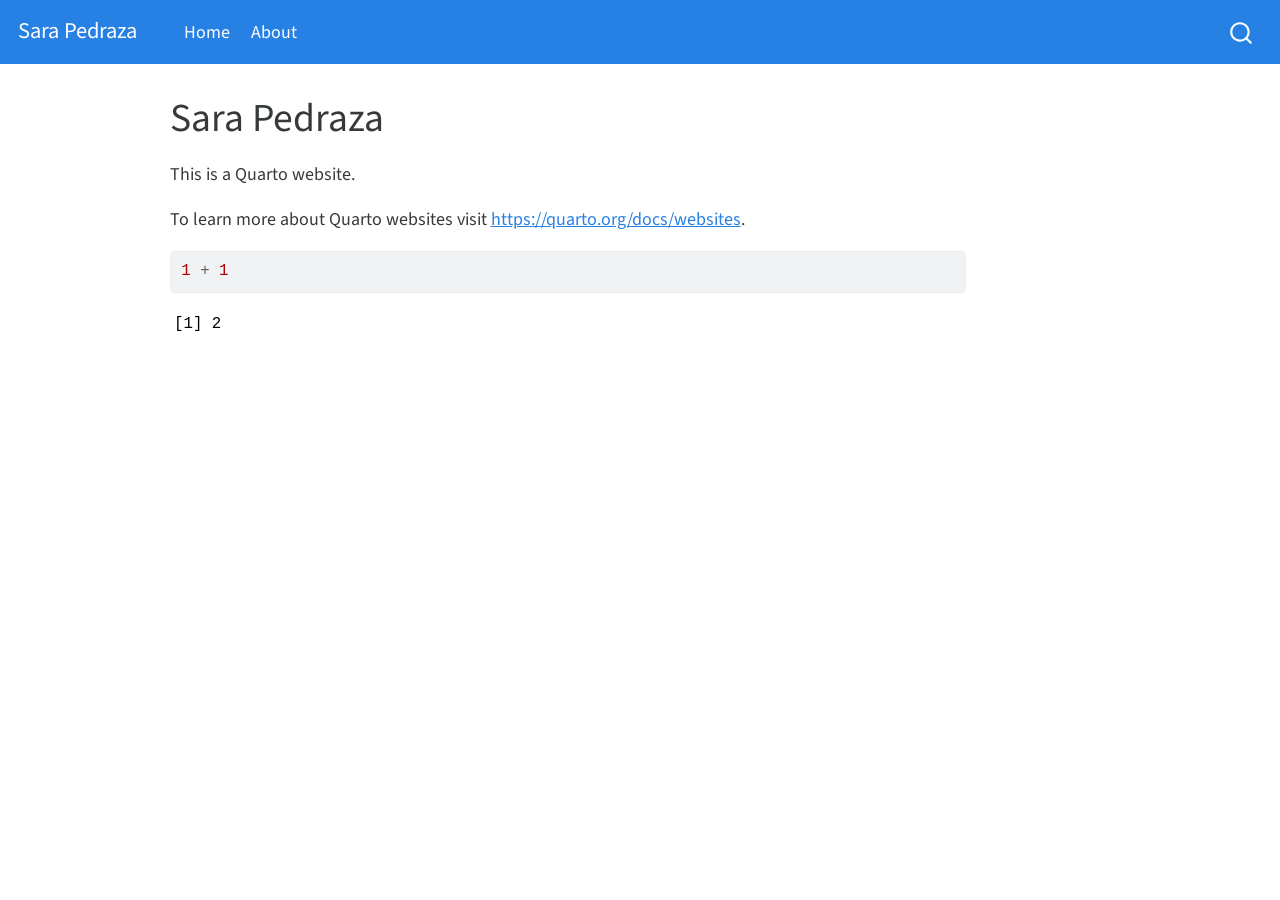
==== docs/index.html @ 74bfd327 "first built" ====
<!DOCTYPE html>
<html xmlns="http://www.w3.org/1999/xhtml" lang="en" xml:lang="en"><head>

<meta charset="utf-8">
<meta name="generator" content="quarto-1.2.269">

<meta name="viewport" content="width=device-width, initial-scale=1.0, user-scalable=yes">


<title>Sara Pedraza</title>
<style>
code{white-space: pre-wrap;}
span.smallcaps{font-variant: small-caps;}
div.columns{display: flex; gap: min(4vw, 1.5em);}
div.column{flex: auto; overflow-x: auto;}
div.hanging-indent{margin-left: 1.5em; text-indent: -1.5em;}
ul.task-list{list-style: none;}
ul.task-list li input[type="checkbox"] {
  width: 0.8em;
  margin: 0 0.8em 0.2em -1.6em;
  vertical-align: middle;
}
pre > code.sourceCode { white-space: pre; position: relative; }
pre > code.sourceCode > span { display: inline-block; line-height: 1.25; }
pre > code.sourceCode > span:empty { height: 1.2em; }
.sourceCode { overflow: visible; }
code.sourceCode > span { color: inherit; text-decoration: inherit; }
div.sourceCode { margin: 1em 0; }
pre.sourceCode { margin: 0; }
@media screen {
div.sourceCode { overflow: auto; }
}
@media print {
pre > code.sourceCode { white-space: pre-wrap; }
pre > code.sourceCode > span { text-indent: -5em; padding-left: 5em; }
}
pre.numberSource code
  { counter-reset: source-line 0; }
pre.numberSource code > span
  { position: relative; left: -4em; counter-increment: source-line; }
pre.numberSource code > span > a:first-child::before
  { content: counter(source-line);
    position: relative; left: -1em; text-align: right; vertical-align: baseline;
    border: none; display: inline-block;
    -webkit-touch-callout: none; -webkit-user-select: none;
    -khtml-user-select: none; -moz-user-select: none;
    -ms-user-select: none; user-select: none;
    padding: 0 4px; width: 4em;
    color: #aaaaaa;
  }
pre.numberSource { margin-left: 3em; border-left: 1px solid #aaaaaa;  padding-left: 4px; }
div.sourceCode
  {   }
@media screen {
pre > code.sourceCode > span > a:first-child::before { text-decoration: underline; }
}
code span.al { color: #ff0000; font-weight: bold; } /* Alert */
code span.an { color: #60a0b0; font-weight: bold; font-style: italic; } /* Annotation */
code span.at { color: #7d9029; } /* Attribute */
code span.bn { color: #40a070; } /* BaseN */
code span.bu { color: #008000; } /* BuiltIn */
code span.cf { color: #007020; font-weight: bold; } /* ControlFlow */
code span.ch { color: #4070a0; } /* Char */
code span.cn { color: #880000; } /* Constant */
code span.co { color: #60a0b0; font-style: italic; } /* Comment */
code span.cv { color: #60a0b0; font-weight: bold; font-style: italic; } /* CommentVar */
code span.do { color: #ba2121; font-style: italic; } /* Documentation */
code span.dt { color: #902000; } /* DataType */
code span.dv { color: #40a070; } /* DecVal */
code span.er { color: #ff0000; font-weight: bold; } /* Error */
code span.ex { } /* Extension */
code span.fl { color: #40a070; } /* Float */
code span.fu { color: #06287e; } /* Function */
code span.im { color: #008000; font-weight: bold; } /* Import */
code span.in { color: #60a0b0; font-weight: bold; font-style: italic; } /* Information */
code span.kw { color: #007020; font-weight: bold; } /* Keyword */
code span.op { color: #666666; } /* Operator */
code span.ot { color: #007020; } /* Other */
code span.pp { color: #bc7a00; } /* Preprocessor */
code span.sc { color: #4070a0; } /* SpecialChar */
code span.ss { color: #bb6688; } /* SpecialString */
code span.st { color: #4070a0; } /* String */
code span.va { color: #19177c; } /* Variable */
code span.vs { color: #4070a0; } /* VerbatimString */
code span.wa { color: #60a0b0; font-weight: bold; font-style: italic; } /* Warning */
</style>


<script src="site_libs/quarto-nav/quarto-nav.js"></script>
<script src="site_libs/quarto-nav/headroom.min.js"></script>
<script src="site_libs/clipboard/clipboard.min.js"></script>
<script src="site_libs/quarto-search/autocomplete.umd.js"></script>
<script src="site_libs/quarto-search/fuse.min.js"></script>
<script src="site_libs/quarto-search/quarto-search.js"></script>
<meta name="quarto:offset" content="./">
<script src="site_libs/quarto-html/quarto.js"></script>
<script src="site_libs/quarto-html/popper.min.js"></script>
<script src="site_libs/quarto-html/tippy.umd.min.js"></script>
<script src="site_libs/quarto-html/anchor.min.js"></script>
<link href="site_libs/quarto-html/tippy.css" rel="stylesheet">
<link href="site_libs/quarto-html/quarto-syntax-highlighting.css" rel="stylesheet" id="quarto-text-highlighting-styles">
<script src="site_libs/bootstrap/bootstrap.min.js"></script>
<link href="site_libs/bootstrap/bootstrap-icons.css" rel="stylesheet">
<link href="site_libs/bootstrap/bootstrap.min.css" rel="stylesheet" id="quarto-bootstrap" data-mode="light">
<script id="quarto-search-options" type="application/json">{
  "location": "navbar",
  "copy-button": false,
  "collapse-after": 3,
  "panel-placement": "end",
  "type": "overlay",
  "limit": 20,
  "language": {
    "search-no-results-text": "No results",
    "search-matching-documents-text": "matching documents",
    "search-copy-link-title": "Copy link to search",
    "search-hide-matches-text": "Hide additional matches",
    "search-more-match-text": "more match in this document",
    "search-more-matches-text": "more matches in this document",
    "search-clear-button-title": "Clear",
    "search-detached-cancel-button-title": "Cancel",
    "search-submit-button-title": "Submit"
  }
}</script>


<link rel="stylesheet" href="styles.css">
</head>

<body class="nav-fixed">

<div id="quarto-search-results"></div>
  <header id="quarto-header" class="headroom fixed-top">
    <nav class="navbar navbar-expand-lg navbar-dark ">
      <div class="navbar-container container-fluid">
      <div class="navbar-brand-container">
    <a class="navbar-brand" href="./index.html">
    <span class="navbar-title">Sara Pedraza</span>
    </a>
  </div>
          <button class="navbar-toggler" type="button" data-bs-toggle="collapse" data-bs-target="#navbarCollapse" aria-controls="navbarCollapse" aria-expanded="false" aria-label="Toggle navigation" onclick="if (window.quartoToggleHeadroom) { window.quartoToggleHeadroom(); }">
  <span class="navbar-toggler-icon"></span>
</button>
          <div class="collapse navbar-collapse" id="navbarCollapse">
            <ul class="navbar-nav navbar-nav-scroll me-auto">
  <li class="nav-item">
    <a class="nav-link active" href="./index.html" aria-current="page">
 <span class="menu-text">Home</span></a>
  </li>  
  <li class="nav-item">
    <a class="nav-link" href="./about.html">
 <span class="menu-text">About</span></a>
  </li>  
</ul>
              <div id="quarto-search" class="" title="Search"></div>
          </div> <!-- /navcollapse -->
      </div> <!-- /container-fluid -->
    </nav>
</header>
<!-- content -->
<div id="quarto-content" class="quarto-container page-columns page-rows-contents page-layout-article page-navbar">
<!-- sidebar -->
<!-- margin-sidebar -->
    <div id="quarto-margin-sidebar" class="sidebar margin-sidebar">
        
    </div>
<!-- main -->
<main class="content" id="quarto-document-content">

<header id="title-block-header" class="quarto-title-block default">
<div class="quarto-title">
<h1 class="title">Sara Pedraza</h1>
</div>



<div class="quarto-title-meta">

    
  
    
  </div>
  

</header>

<p>This is a Quarto website.</p>
<p>To learn more about Quarto websites visit <a href="https://quarto.org/docs/websites" class="uri">https://quarto.org/docs/websites</a>.</p>
<div class="cell">
<div class="sourceCode cell-code" id="cb1"><pre class="sourceCode r code-with-copy"><code class="sourceCode r"><span id="cb1-1"><a href="#cb1-1" aria-hidden="true" tabindex="-1"></a><span class="dv">1</span> <span class="sc">+</span> <span class="dv">1</span></span></code><button title="Copy to Clipboard" class="code-copy-button"><i class="bi"></i></button></pre></div>
<div class="cell-output cell-output-stdout">
<pre><code>[1] 2</code></pre>
</div>
</div>



</main> <!-- /main -->
<script id="quarto-html-after-body" type="application/javascript">
window.document.addEventListener("DOMContentLoaded", function (event) {
  const toggleBodyColorMode = (bsSheetEl) => {
    const mode = bsSheetEl.getAttribute("data-mode");
    const bodyEl = window.document.querySelector("body");
    if (mode === "dark") {
      bodyEl.classList.add("quarto-dark");
      bodyEl.classList.remove("quarto-light");
    } else {
      bodyEl.classList.add("quarto-light");
      bodyEl.classList.remove("quarto-dark");
    }
  }
  const toggleBodyColorPrimary = () => {
    const bsSheetEl = window.document.querySelector("link#quarto-bootstrap");
    if (bsSheetEl) {
      toggleBodyColorMode(bsSheetEl);
    }
  }
  toggleBodyColorPrimary();  
  const icon = "";
  const anchorJS = new window.AnchorJS();
  anchorJS.options = {
    placement: 'right',
    icon: icon
  };
  anchorJS.add('.anchored');
  const clipboard = new window.ClipboardJS('.code-copy-button', {
    target: function(trigger) {
      return trigger.previousElementSibling;
    }
  });
  clipboard.on('success', function(e) {
    // button target
    const button = e.trigger;
    // don't keep focus
    button.blur();
    // flash "checked"
    button.classList.add('code-copy-button-checked');
    var currentTitle = button.getAttribute("title");
    button.setAttribute("title", "Copied!");
    let tooltip;
    if (window.bootstrap) {
      button.setAttribute("data-bs-toggle", "tooltip");
      button.setAttribute("data-bs-placement", "left");
      button.setAttribute("data-bs-title", "Copied!");
      tooltip = new bootstrap.Tooltip(button, 
        { trigger: "manual", 
          customClass: "code-copy-button-tooltip",
          offset: [0, -8]});
      tooltip.show();    
    }
    setTimeout(function() {
      if (tooltip) {
        tooltip.hide();
        button.removeAttribute("data-bs-title");
        button.removeAttribute("data-bs-toggle");
        button.removeAttribute("data-bs-placement");
      }
      button.setAttribute("title", currentTitle);
      button.classList.remove('code-copy-button-checked');
    }, 1000);
    // clear code selection
    e.clearSelection();
  });
  function tippyHover(el, contentFn) {
    const config = {
      allowHTML: true,
      content: contentFn,
      maxWidth: 500,
      delay: 100,
      arrow: false,
      appendTo: function(el) {
          return el.parentElement;
      },
      interactive: true,
      interactiveBorder: 10,
      theme: 'quarto',
      placement: 'bottom-start'
    };
    window.tippy(el, config); 
  }
  const noterefs = window.document.querySelectorAll('a[role="doc-noteref"]');
  for (var i=0; i<noterefs.length; i++) {
    const ref = noterefs[i];
    tippyHover(ref, function() {
      // use id or data attribute instead here
      let href = ref.getAttribute('data-footnote-href') || ref.getAttribute('href');
      try { href = new URL(href).hash; } catch {}
      const id = href.replace(/^#\/?/, "");
      const note = window.document.getElementById(id);
      return note.innerHTML;
    });
  }
  const findCites = (el) => {
    const parentEl = el.parentElement;
    if (parentEl) {
      const cites = parentEl.dataset.cites;
      if (cites) {
        return {
          el,
          cites: cites.split(' ')
        };
      } else {
        return findCites(el.parentElement)
      }
    } else {
      return undefined;
    }
  };
  var bibliorefs = window.document.querySelectorAll('a[role="doc-biblioref"]');
  for (var i=0; i<bibliorefs.length; i++) {
    const ref = bibliorefs[i];
    const citeInfo = findCites(ref);
    if (citeInfo) {
      tippyHover(citeInfo.el, function() {
        var popup = window.document.createElement('div');
        citeInfo.cites.forEach(function(cite) {
          var citeDiv = window.document.createElement('div');
          citeDiv.classList.add('hanging-indent');
          citeDiv.classList.add('csl-entry');
          var biblioDiv = window.document.getElementById('ref-' + cite);
          if (biblioDiv) {
            citeDiv.innerHTML = biblioDiv.innerHTML;
          }
          popup.appendChild(citeDiv);
        });
        return popup.innerHTML;
      });
    }
  }
});
</script>
</div> <!-- /content -->



</body></html>
---- docs/site_libs/quarto-html/tippy.css ----
.tippy-box[data-animation=fade][data-state=hidden]{opacity:0}[data-tippy-root]{max-width:calc(100vw - 10px)}.tippy-box{position:relative;background-color:#333;color:#fff;border-radius:4px;font-size:14px;line-height:1.4;white-space:normal;outline:0;transition-property:transform,visibility,opacity}.tippy-box[data-placement^=top]>.tippy-arrow{bottom:0}.tippy-box[data-placement^=top]>.tippy-arrow:before{bottom:-7px;left:0;border-width:8px 8px 0;border-top-color:initial;transform-origin:center top}.tippy-box[data-placement^=bottom]>.tippy-arrow{top:0}.tippy-box[data-placement^=bottom]>.tippy-arrow:before{top:-7px;left:0;border-width:0 8px 8px;border-bottom-color:initial;transform-origin:center bottom}.tippy-box[data-placement^=left]>.tippy-arrow{right:0}.tippy-box[data-placement^=left]>.tippy-arrow:before{border-width:8px 0 8px 8px;border-left-color:initial;right:-7px;transform-origin:center left}.tippy-box[data-placement^=right]>.tippy-arrow{left:0}.tippy-box[data-placement^=right]>.tippy-arrow:before{left:-7px;border-width:8px 8px 8px 0;border-right-color:initial;transform-origin:center right}.tippy-box[data-inertia][data-state=visible]{transition-timing-function:cubic-bezier(.54,1.5,.38,1.11)}.tippy-arrow{width:16px;height:16px;color:#333}.tippy-arrow:before{content:"";position:absolute;border-color:transparent;border-style:solid}.tippy-content{position:relative;padding:5px 9px;z-index:1}
---- docs/site_libs/quarto-html/quarto-syntax-highlighting.css ----
/* quarto syntax highlight colors */
:root {
  --quarto-hl-ot-color: #003B4F;
  --quarto-hl-at-color: #657422;
  --quarto-hl-ss-color: #20794D;
  --quarto-hl-an-color: #5E5E5E;
  --quarto-hl-fu-color: #4758AB;
  --quarto-hl-st-color: #20794D;
  --quarto-hl-cf-color: #003B4F;
  --quarto-hl-op-color: #5E5E5E;
  --quarto-hl-er-color: #AD0000;
  --quarto-hl-bn-color: #AD0000;
  --quarto-hl-al-color: #AD0000;
  --quarto-hl-va-color: #111111;
  --quarto-hl-bu-color: inherit;
  --quarto-hl-ex-color: inherit;
  --quarto-hl-pp-color: #AD0000;
  --quarto-hl-in-color: #5E5E5E;
  --quarto-hl-vs-color: #20794D;
  --quarto-hl-wa-color: #5E5E5E;
  --quarto-hl-do-color: #5E5E5E;
  --quarto-hl-im-color: #00769E;
  --quarto-hl-ch-color: #20794D;
  --quarto-hl-dt-color: #AD0000;
  --quarto-hl-fl-color: #AD0000;
  --quarto-hl-co-color: #5E5E5E;
  --quarto-hl-cv-color: #5E5E5E;
  --quarto-hl-cn-color: #8f5902;
  --quarto-hl-sc-color: #5E5E5E;
  --quarto-hl-dv-color: #AD0000;
  --quarto-hl-kw-color: #003B4F;
}

/* other quarto variables */
:root {
  --quarto-font-monospace: SFMono-Regular, Menlo, Monaco, Consolas, "Liberation Mono", "Courier New", monospace;
}

pre > code.sourceCode > span {
  color: #003B4F;
}

code span {
  color: #003B4F;
}

code.sourceCode > span {
  color: #003B4F;
}

div.sourceCode,
div.sourceCode pre.sourceCode {
  color: #003B4F;
}

code span.ot {
  color: #003B4F;
}

code span.at {
  color: #657422;
}

code span.ss {
  color: #20794D;
}

code span.an {
  color: #5E5E5E;
}

code span.fu {
  color: #4758AB;
}

code span.st {
  color: #20794D;
}

code span.cf {
  color: #003B4F;
}

code span.op {
  color: #5E5E5E;
}

code span.er {
  color: #AD0000;
}

code span.bn {
  color: #AD0000;
}

code span.al {
  color: #AD0000;
}

code span.va {
  color: #111111;
}

code span.pp {
  color: #AD0000;
}

code span.in {
  color: #5E5E5E;
}

code span.vs {
  color: #20794D;
}

code span.wa {
  color: #5E5E5E;
  font-style: italic;
}

code span.do {
  color: #5E5E5E;
  font-style: italic;
}

code span.im {
  color: #00769E;
}

code span.ch {
  color: #20794D;
}

code span.dt {
  color: #AD0000;
}

code span.fl {
  color: #AD0000;
}

code span.co {
  color: #5E5E5E;
}

code span.cv {
  color: #5E5E5E;
  font-style: italic;
}

code span.cn {
  color: #8f5902;
}

code span.sc {
  color: #5E5E5E;
}

code span.dv {
  color: #AD0000;
}

code span.kw {
  color: #003B4F;
}

.prevent-inlining {
  content: "</";
}

/*# sourceMappingURL=debc5d5d77c3f9108843748ff7464032.css.map */
---- docs/styles.css ----
/* css styles */
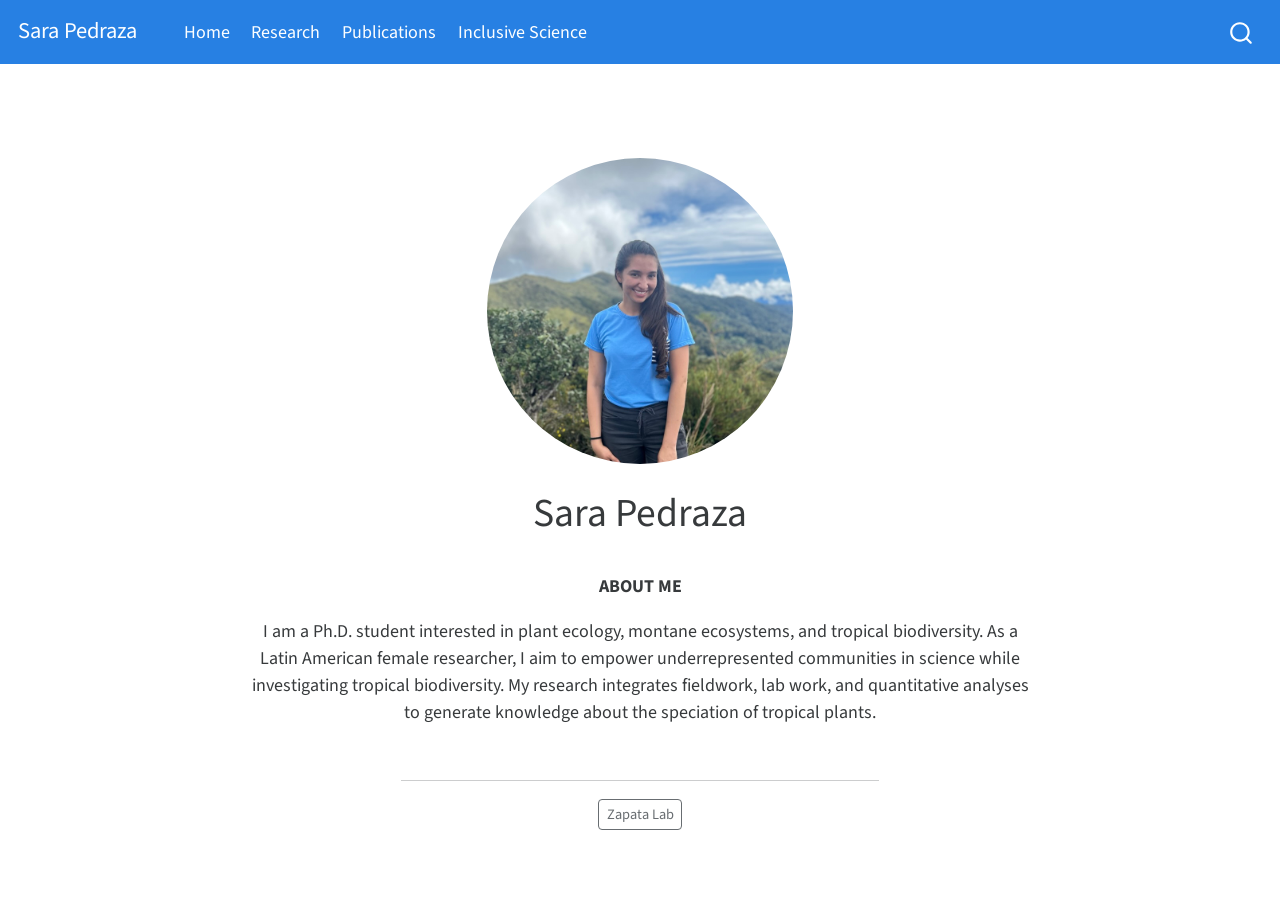
==== commit 4ebbd1ee: "update" ====
--- a/docs/index.html
+++ b/docs/index.html
@@ -20,69 +20,6 @@
   margin: 0 0.8em 0.2em -1.6em;
   vertical-align: middle;
 }
-pre > code.sourceCode { white-space: pre; position: relative; }
-pre > code.sourceCode > span { display: inline-block; line-height: 1.25; }
-pre > code.sourceCode > span:empty { height: 1.2em; }
-.sourceCode { overflow: visible; }
-code.sourceCode > span { color: inherit; text-decoration: inherit; }
-div.sourceCode { margin: 1em 0; }
-pre.sourceCode { margin: 0; }
-@media screen {
-div.sourceCode { overflow: auto; }
-}
-@media print {
-pre > code.sourceCode { white-space: pre-wrap; }
-pre > code.sourceCode > span { text-indent: -5em; padding-left: 5em; }
-}
-pre.numberSource code
-  { counter-reset: source-line 0; }
-pre.numberSource code > span
-  { position: relative; left: -4em; counter-increment: source-line; }
-pre.numberSource code > span > a:first-child::before
-  { content: counter(source-line);
-    position: relative; left: -1em; text-align: right; vertical-align: baseline;
-    border: none; display: inline-block;
-    -webkit-touch-callout: none; -webkit-user-select: none;
-    -khtml-user-select: none; -moz-user-select: none;
-    -ms-user-select: none; user-select: none;
-    padding: 0 4px; width: 4em;
-    color: #aaaaaa;
-  }
-pre.numberSource { margin-left: 3em; border-left: 1px solid #aaaaaa;  padding-left: 4px; }
-div.sourceCode
-  {   }
-@media screen {
-pre > code.sourceCode > span > a:first-child::before { text-decoration: underline; }
-}
-code span.al { color: #ff0000; font-weight: bold; } /* Alert */
-code span.an { color: #60a0b0; font-weight: bold; font-style: italic; } /* Annotation */
-code span.at { color: #7d9029; } /* Attribute */
-code span.bn { color: #40a070; } /* BaseN */
-code span.bu { color: #008000; } /* BuiltIn */
-code span.cf { color: #007020; font-weight: bold; } /* ControlFlow */
-code span.ch { color: #4070a0; } /* Char */
-code span.cn { color: #880000; } /* Constant */
-code span.co { color: #60a0b0; font-style: italic; } /* Comment */
-code span.cv { color: #60a0b0; font-weight: bold; font-style: italic; } /* CommentVar */
-code span.do { color: #ba2121; font-style: italic; } /* Documentation */
-code span.dt { color: #902000; } /* DataType */
-code span.dv { color: #40a070; } /* DecVal */
-code span.er { color: #ff0000; font-weight: bold; } /* Error */
-code span.ex { } /* Extension */
-code span.fl { color: #40a070; } /* Float */
-code span.fu { color: #06287e; } /* Function */
-code span.im { color: #008000; font-weight: bold; } /* Import */
-code span.in { color: #60a0b0; font-weight: bold; font-style: italic; } /* Information */
-code span.kw { color: #007020; font-weight: bold; } /* Keyword */
-code span.op { color: #666666; } /* Operator */
-code span.ot { color: #007020; } /* Other */
-code span.pp { color: #bc7a00; } /* Preprocessor */
-code span.sc { color: #4070a0; } /* SpecialChar */
-code span.ss { color: #bb6688; } /* SpecialString */
-code span.st { color: #4070a0; } /* String */
-code span.va { color: #19177c; } /* Variable */
-code span.vs { color: #4070a0; } /* VerbatimString */
-code span.wa { color: #60a0b0; font-weight: bold; font-style: italic; } /* Warning */
 </style>
 
 
@@ -96,7 +33,6 @@
 <script src="site_libs/quarto-html/quarto.js"></script>
 <script src="site_libs/quarto-html/popper.min.js"></script>
 <script src="site_libs/quarto-html/tippy.umd.min.js"></script>
-<script src="site_libs/quarto-html/anchor.min.js"></script>
 <link href="site_libs/quarto-html/tippy.css" rel="stylesheet">
 <link href="site_libs/quarto-html/quarto-syntax-highlighting.css" rel="stylesheet" id="quarto-text-highlighting-styles">
 <script src="site_libs/bootstrap/bootstrap.min.js"></script>
@@ -126,7 +62,7 @@
 <link rel="stylesheet" href="styles.css">
 </head>
 
-<body class="nav-fixed">
+<body class="nav-fixed fullcontent">
 
 <div id="quarto-search-results"></div>
   <header id="quarto-header" class="headroom fixed-top">
@@ -147,8 +83,16 @@
  <span class="menu-text">Home</span></a>
   </li>  
   <li class="nav-item">
-    <a class="nav-link" href="./about.html">
- <span class="menu-text">About</span></a>
+    <a class="nav-link" href="./research.html">
+ <span class="menu-text">Research</span></a>
+  </li>  
+  <li class="nav-item">
+    <a class="nav-link" href="./Resources.html">
+ <span class="menu-text">Publications</span></a>
+  </li>  
+  <li class="nav-item">
+    <a class="nav-link" href="./posts.html">
+ <span class="menu-text">Inclusive Science</span></a>
   </li>  
 </ul>
               <div id="quarto-search" class="" title="Search"></div>
@@ -160,41 +104,31 @@
 <div id="quarto-content" class="quarto-container page-columns page-rows-contents page-layout-article page-navbar">
 <!-- sidebar -->
 <!-- margin-sidebar -->
-    <div id="quarto-margin-sidebar" class="sidebar margin-sidebar">
-        
-    </div>
+    
 <!-- main -->
-<main class="content" id="quarto-document-content">
-
-<header id="title-block-header" class="quarto-title-block default">
+<div class="quarto-about-jolla">
+  <img src="media/headshot.jpeg" class="about-image
+  round " style="height: 17em; width: 17em;">
+ <header id="title-block-header" class="quarto-title-block default">
 <div class="quarto-title">
 <h1 class="title">Sara Pedraza</h1>
 </div>
-
-
-
 <div class="quarto-title-meta">
-
-    
-  
-    
   </div>
-  
-
-</header>
-
-<p>This is a Quarto website.</p>
-<p>To learn more about Quarto websites visit <a href="https://quarto.org/docs/websites" class="uri">https://quarto.org/docs/websites</a>.</p>
-<div class="cell">
-<div class="sourceCode cell-code" id="cb1"><pre class="sourceCode r code-with-copy"><code class="sourceCode r"><span id="cb1-1"><a href="#cb1-1" aria-hidden="true" tabindex="-1"></a><span class="dv">1</span> <span class="sc">+</span> <span class="dv">1</span></span></code><button title="Copy to Clipboard" class="code-copy-button"><i class="bi"></i></button></pre></div>
-<div class="cell-output cell-output-stdout">
-<pre><code>[1] 2</code></pre>
+</header><main class="content" id="quarto-document-content">
+<p><strong>ABOUT ME</strong></p>
+<p>I am a Ph.D.&nbsp;student interested in plant ecology, montane ecosystems, and tropical biodiversity. As a Latin American female researcher, I aim to empower underrepresented communities in science while investigating tropical biodiversity. My research integrates fieldwork, lab work, and quantitative analyses to generate knowledge about the speciation of tropical plants.</p>
+
+
+</main> 
+  <hr class="about-sep">
+   <div class="about-links">
+  <a href="https://www.zapatalab.org/home" class="about-link">
+     <span class="about-link-text">Zapata Lab</span>
+  </a>
 </div>
 </div>
-
-
-
-</main> <!-- /main -->
+ <!-- /main -->
 <script id="quarto-html-after-body" type="application/javascript">
 window.document.addEventListener("DOMContentLoaded", function (event) {
   const toggleBodyColorMode = (bsSheetEl) => {
@@ -215,13 +149,6 @@
     }
   }
   toggleBodyColorPrimary();  
-  const icon = "";
-  const anchorJS = new window.AnchorJS();
-  anchorJS.options = {
-    placement: 'right',
-    icon: icon
-  };
-  anchorJS.add('.anchored');
   const clipboard = new window.ClipboardJS('.code-copy-button', {
     target: function(trigger) {
       return trigger.previousElementSibling;
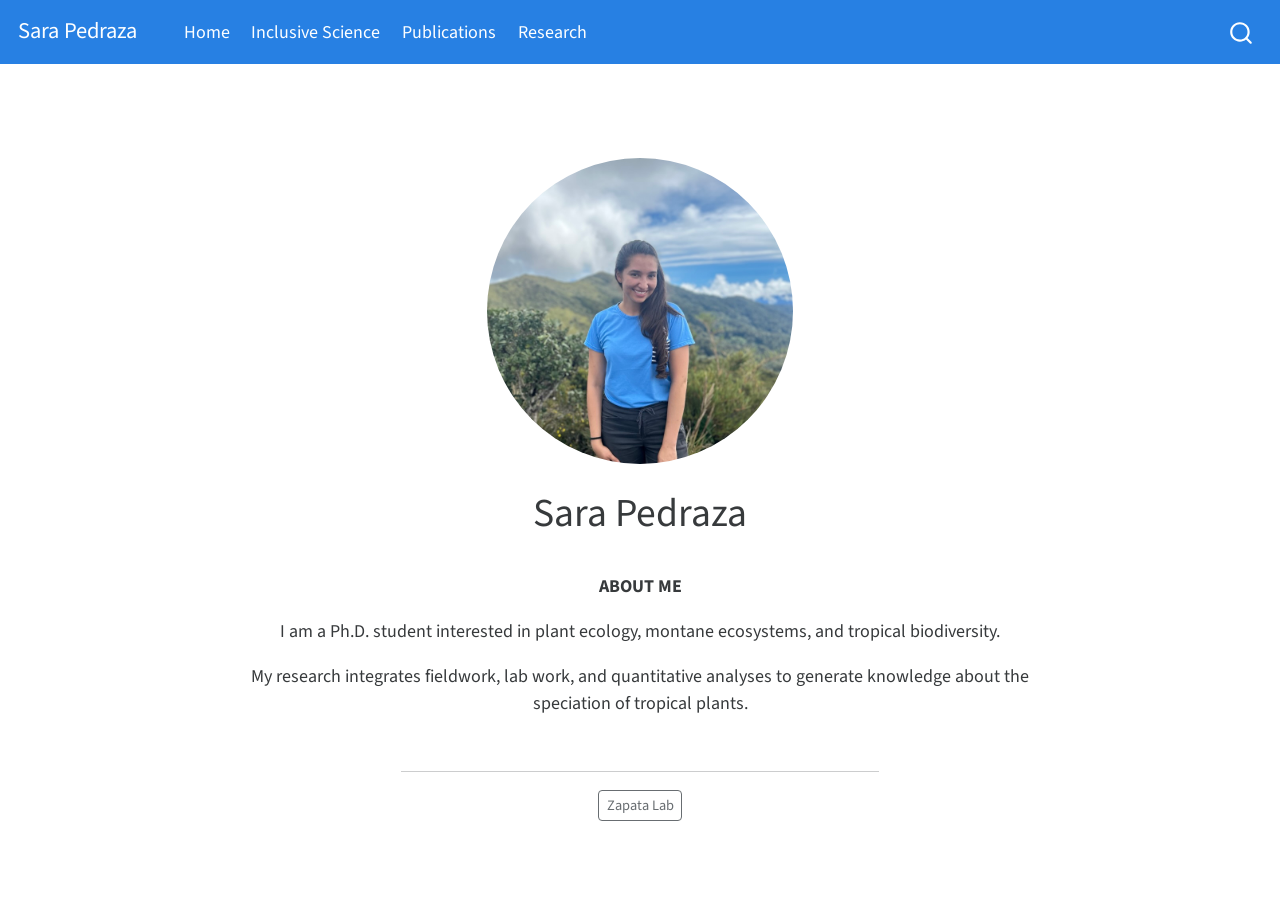
==== commit f52848df: "udated 12-04" ====
--- a/docs/index.html
+++ b/docs/index.html
@@ -83,16 +83,16 @@
  <span class="menu-text">Home</span></a>
   </li>  
   <li class="nav-item">
-    <a class="nav-link" href="./research.html">
+    <a class="nav-link" href="./inclusive.html">
+ <span class="menu-text">Inclusive Science</span></a>
+  </li>  
+  <li class="nav-item">
+    <a class="nav-link" href="./resources.html">
+ <span class="menu-text">Publications</span></a>
+  </li>  
+  <li class="nav-item">
+    <a class="nav-link" href="./posts.html">
  <span class="menu-text">Research</span></a>
-  </li>  
-  <li class="nav-item">
-    <a class="nav-link" href="./Resources.html">
- <span class="menu-text">Publications</span></a>
-  </li>  
-  <li class="nav-item">
-    <a class="nav-link" href="./posts.html">
- <span class="menu-text">Inclusive Science</span></a>
   </li>  
 </ul>
               <div id="quarto-search" class="" title="Search"></div>
@@ -117,7 +117,8 @@
   </div>
 </header><main class="content" id="quarto-document-content">
 <p><strong>ABOUT ME</strong></p>
-<p>I am a Ph.D.&nbsp;student interested in plant ecology, montane ecosystems, and tropical biodiversity. As a Latin American female researcher, I aim to empower underrepresented communities in science while investigating tropical biodiversity. My research integrates fieldwork, lab work, and quantitative analyses to generate knowledge about the speciation of tropical plants.</p>
+<p>I am a Ph.D.&nbsp;student interested in plant ecology, montane ecosystems, and tropical biodiversity.</p>
+<p>My research integrates fieldwork, lab work, and quantitative analyses to generate knowledge about the speciation of tropical plants.</p>
 
 
 </main> 
